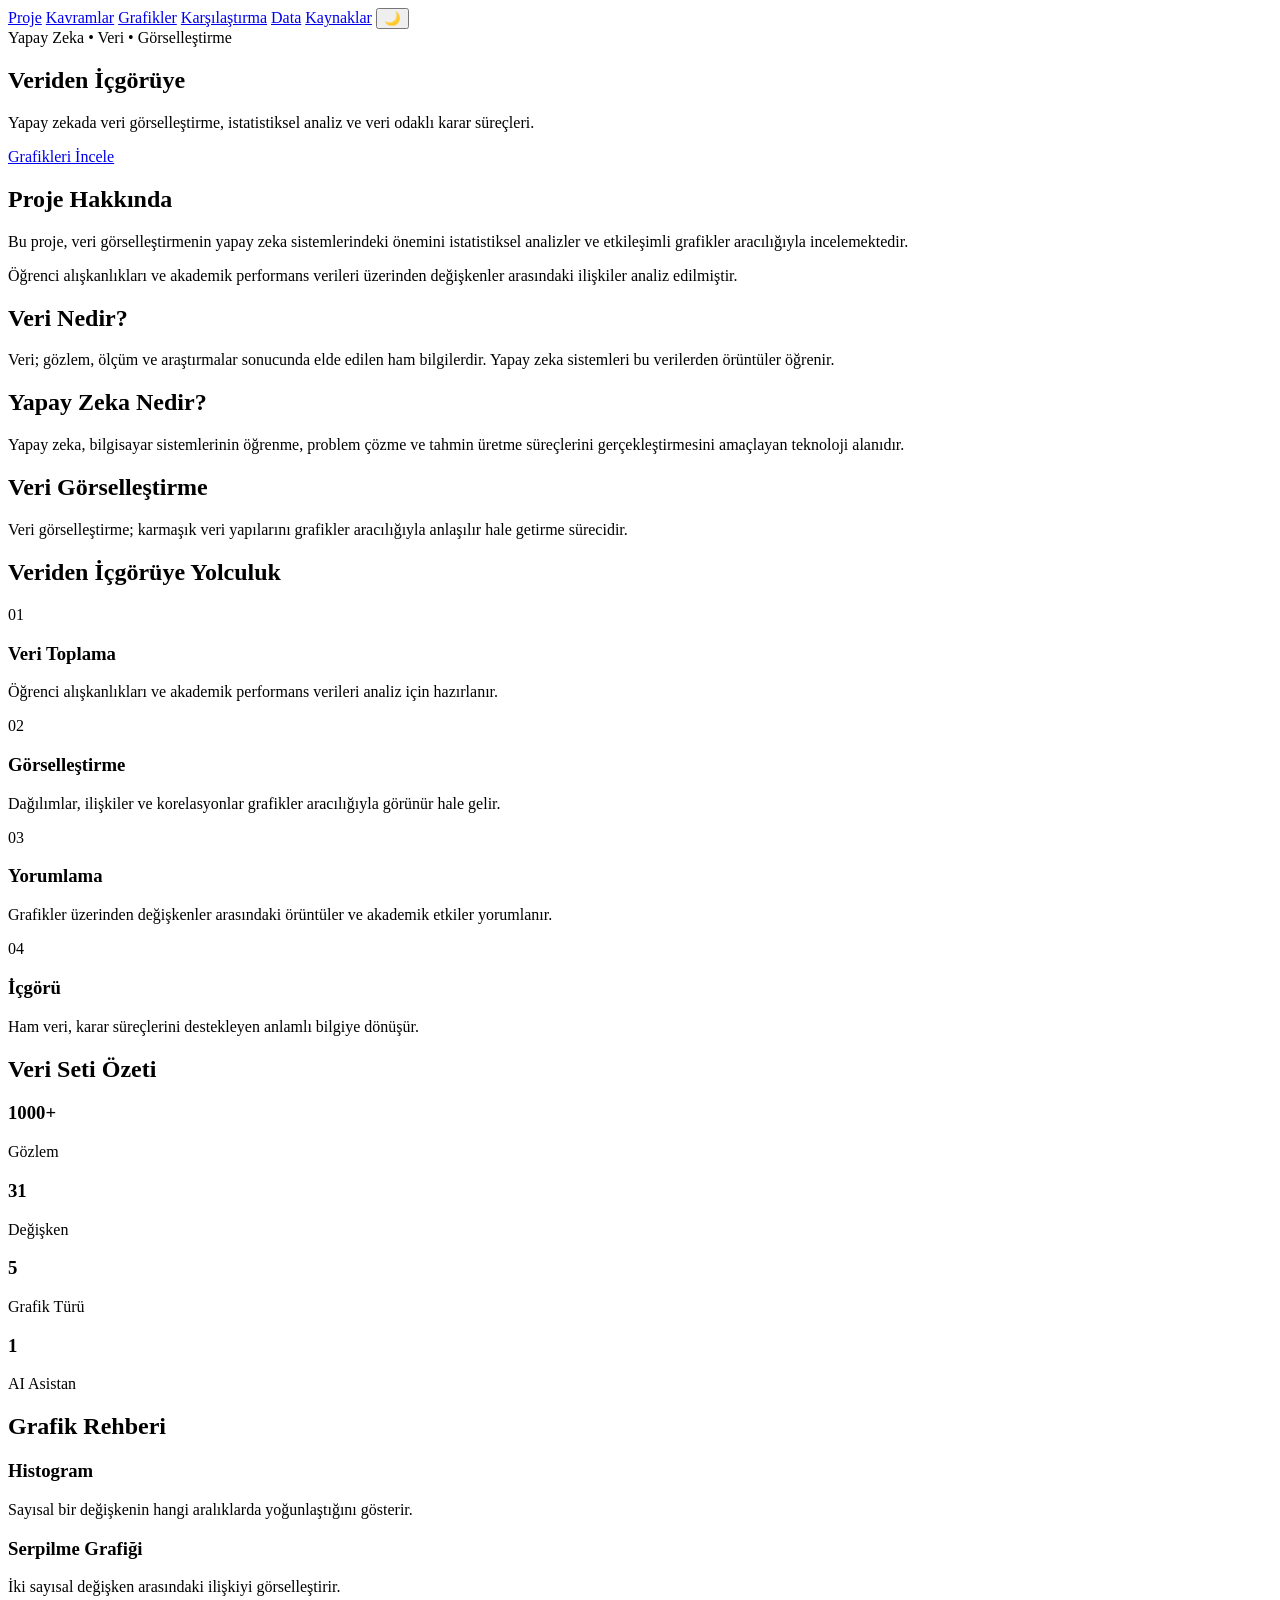
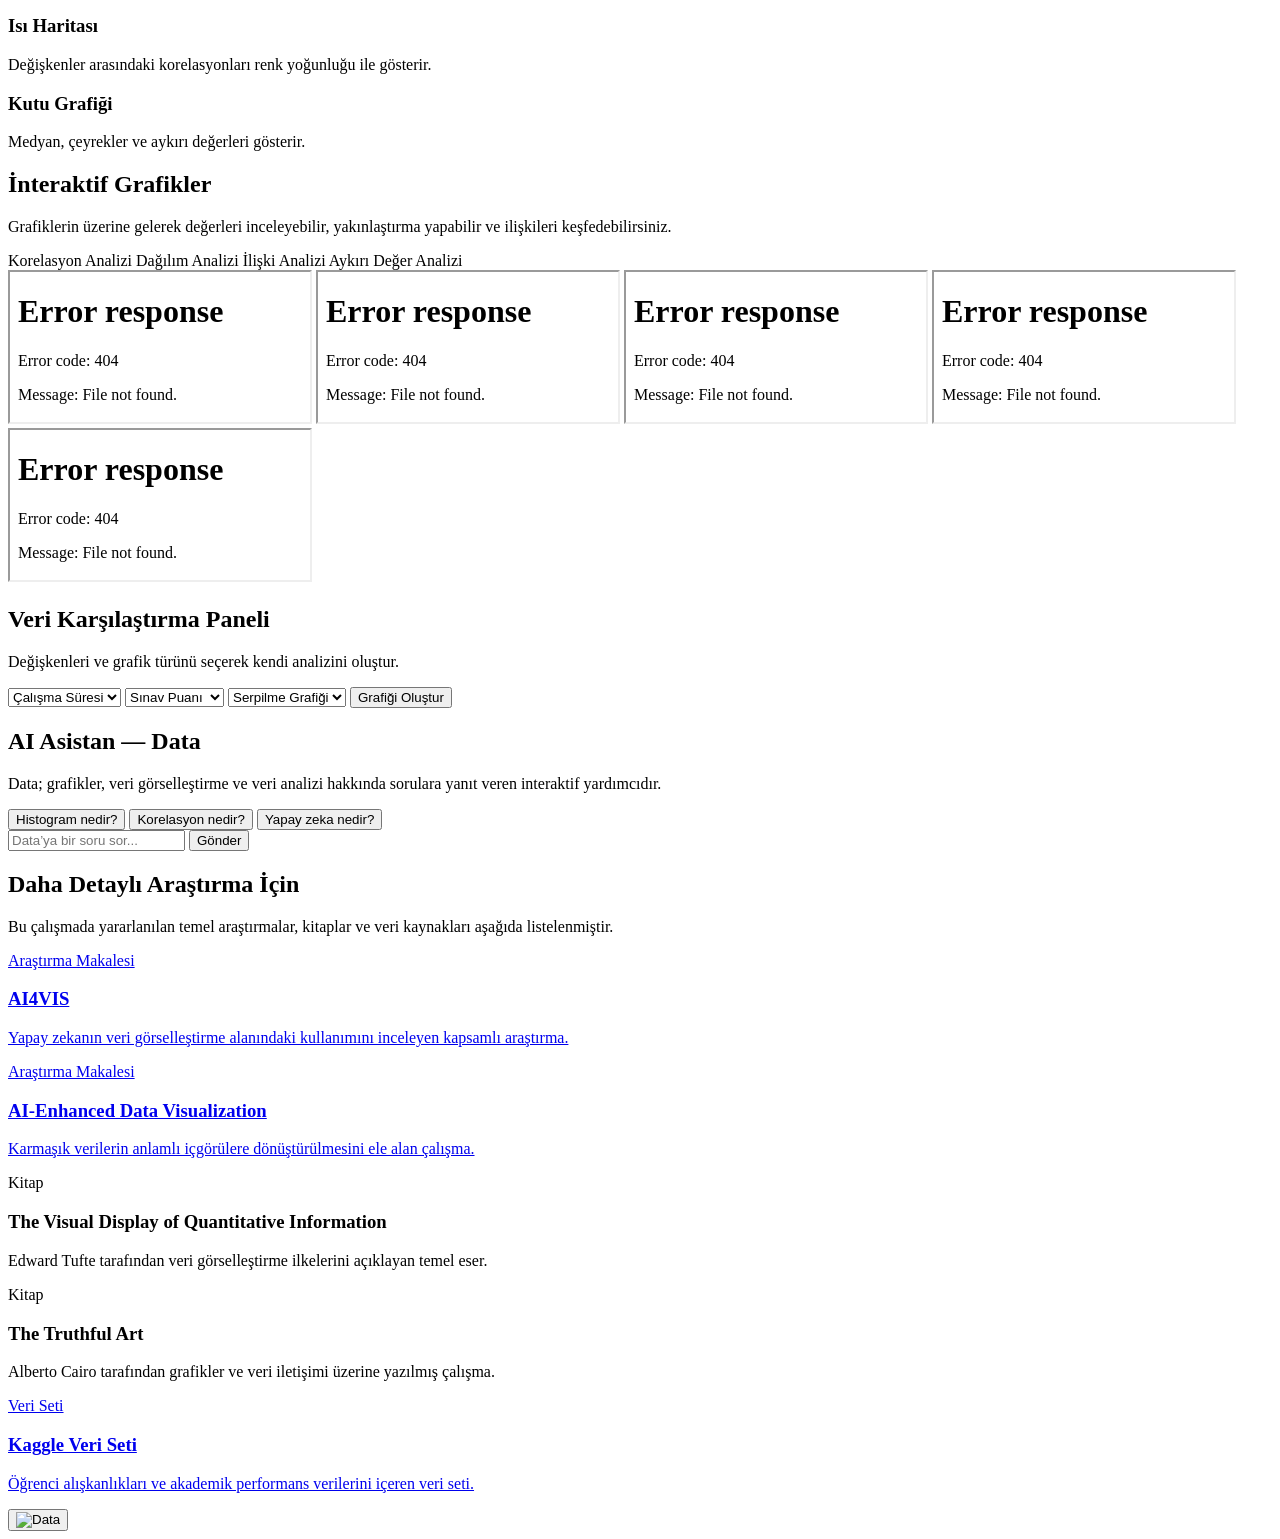
==== site/index.html @ c086c583 "Add files via upload" ====
<!DOCTYPE html>
<html lang="tr">
<head>
  <meta charset="UTF-8">
  <meta name="viewport" content="width=device-width, initial-scale=1.0">
  <title>Veriden İçgörüye</title>
  <link rel="stylesheet" href="./style.css">
  <script src="https://cdn.plot.ly/plotly-2.35.2.min.js"></script>
  <script src="data.js"></script>
  <script src="script.js" defer></script>
</head>

<body>
  <nav class="ust-menu">
    <a href="#hakkinda">Proje</a>
    <a href="#kavramlar">Kavramlar</a>
    <a href="#grafikler">Grafikler</a>
    <a href="#compare">Karşılaştırma</a>
    <a href="#ai">Data</a>
    <a href="#kaynaklar">Kaynaklar</a>
    <button id="temaButonu" onclick="temaDegistir()">🌙</button>
  </nav>

  <section class="hero">
    <div class="etiket">Yapay Zeka • Veri • Görselleştirme</div>
    <h1>Veriden İçgörüye</h1>
    <p>Yapay zekada veri görselleştirme, istatistiksel analiz ve veri odaklı karar süreçleri.</p>
    <a href="#grafikler" class="ana-buton">Grafikleri İncele</a>
  </section>

  <main class="container">

    <section class="card" id="hakkinda">
      <h2>Proje Hakkında</h2>
      <p>Bu proje, veri görselleştirmenin yapay zeka sistemlerindeki önemini istatistiksel analizler ve etkileşimli grafikler aracılığıyla incelemektedir.</p>
      <p>Öğrenci alışkanlıkları ve akademik performans verileri üzerinden değişkenler arasındaki ilişkiler analiz edilmiştir.</p>
    </section>

    <section class="kavramlar" id="kavramlar">
      <div class="kavram-kart">
        <h2>Veri Nedir?</h2>
        <p>Veri; gözlem, ölçüm ve araştırmalar sonucunda elde edilen ham bilgilerdir. Yapay zeka sistemleri bu verilerden örüntüler öğrenir.</p>
      </div>

      <div class="kavram-kart">
        <h2>Yapay Zeka Nedir?</h2>
        <p>Yapay zeka, bilgisayar sistemlerinin öğrenme, problem çözme ve tahmin üretme süreçlerini gerçekleştirmesini amaçlayan teknoloji alanıdır.</p>
      </div>

      <div class="kavram-kart">
        <h2>Veri Görselleştirme</h2>
        <p>Veri görselleştirme; karmaşık veri yapılarını grafikler aracılığıyla anlaşılır hale getirme sürecidir.</p>
      </div>
    </section>

    <section class="card">
      <h2>Veriden İçgörüye Yolculuk</h2>

      <div class="yolculuk-grid">
        <div class="yolculuk-adim">
          <span>01</span>
          <h3>Veri Toplama</h3>
          <p>Öğrenci alışkanlıkları ve akademik performans verileri analiz için hazırlanır.</p>
        </div>

        <div class="yolculuk-adim">
          <span>02</span>
          <h3>Görselleştirme</h3>
          <p>Dağılımlar, ilişkiler ve korelasyonlar grafikler aracılığıyla görünür hale gelir.</p>
        </div>

        <div class="yolculuk-adim">
          <span>03</span>
          <h3>Yorumlama</h3>
          <p>Grafikler üzerinden değişkenler arasındaki örüntüler ve akademik etkiler yorumlanır.</p>
        </div>

        <div class="yolculuk-adim">
          <span>04</span>
          <h3>İçgörü</h3>
          <p>Ham veri, karar süreçlerini destekleyen anlamlı bilgiye dönüşür.</p>
        </div>
      </div>
    </section>

    <section class="card">
      <h2>Veri Seti Özeti</h2>
      <div class="istatistik-grid">
        <div class="istatistik-kart"><h3>1000+</h3><p>Gözlem</p></div>
        <div class="istatistik-kart"><h3>31</h3><p>Değişken</p></div>
        <div class="istatistik-kart"><h3>5</h3><p>Grafik Türü</p></div>
        <div class="istatistik-kart"><h3>1</h3><p>AI Asistan</p></div>
      </div>
    </section>

    <section class="card">
      <h2>Grafik Rehberi</h2>
      <div class="guide-grid">
        <div class="guide-item"><h3>Histogram</h3><p>Sayısal bir değişkenin hangi aralıklarda yoğunlaştığını gösterir.</p></div>
        <div class="guide-item"><h3>Serpilme Grafiği</h3><p>İki sayısal değişken arasındaki ilişkiyi görselleştirir.</p></div>
        <div class="guide-item"><h3>Isı Haritası</h3><p>Değişkenler arasındaki korelasyonları renk yoğunluğu ile gösterir.</p></div>
        <div class="guide-item"><h3>Kutu Grafiği</h3><p>Medyan, çeyrekler ve aykırı değerleri gösterir.</p></div>
      </div>
    </section>

    <section class="card" id="grafikler">
      <h2>İnteraktif Grafikler</h2>
      <p>Grafiklerin üzerine gelerek değerleri inceleyebilir, yakınlaştırma yapabilir ve ilişkileri keşfedebilirsiniz.</p>

      <div class="grafik-etiketleri">
        <span>Korelasyon Analizi</span>
        <span>Dağılım Analizi</span>
        <span>İlişki Analizi</span>
        <span>Aykırı Değer Analizi</span>
      </div>

      <div class="graphs">
        <iframe src="graphs/heatmap.html"></iframe>
        <iframe src="graphs/scatter.html"></iframe>
        <iframe src="graphs/histogram.html"></iframe>
        <iframe src="graphs/boxplot.html"></iframe>
        <iframe src="graphs/bar_chart.html"></iframe>
      </div>
    </section>

    <section class="card" id="compare">
      <h2>Veri Karşılaştırma Paneli</h2>
      <p>Değişkenleri ve grafik türünü seçerek kendi analizini oluştur.</p>

      <div class="compare-panel">
        <select id="xSelect">
          <option value="study_hours_per_day">Çalışma Süresi</option>
          <option value="social_media_hours">Sosyal Medya</option>
          <option value="sleep_hours">Uyku Süresi</option>
          <option value="motivation_level">Motivasyon</option>
        </select>

        <select id="ySelect">
          <option value="exam_score">Sınav Puanı</option>
          <option value="stress_level">Stres Düzeyi</option>
          <option value="mental_health_rating">Ruh Sağlığı</option>
          <option value="screen_time">Ekran Süresi</option>
        </select>

        <select id="chartSelect">
          <option value="scatter">Serpilme Grafiği</option>
          <option value="bar">Sütun Grafiği</option>
          <option value="histogram">Histogram</option>
          <option value="box">Kutu Grafiği</option>
        </select>

        <button onclick="generateComparison()">Grafiği Oluştur</button>
      </div>

      <div id="comparisonChart"></div>
      <div id="comparisonResult"></div>
    </section>

    <section class="card data-chat" id="ai">
      <h2>AI Asistan — Data</h2>
      <p>Data; grafikler, veri görselleştirme ve veri analizi hakkında sorulara yanıt veren interaktif yardımcıdır.</p>

      <div class="hazir-sorular">
        <button onclick="hazirSoru('Histogram nedir?')">Histogram nedir?</button>
        <button onclick="hazirSoru('Korelasyon nedir?')">Korelasyon nedir?</button>
        <button onclick="hazirSoru('Yapay zeka nedir?')">Yapay zeka nedir?</button>
      </div>

      <div id="chatAlan"></div>

      <div class="chat-giris">
        <input type="text" id="kullaniciSorusu" placeholder="Data’ya bir soru sor...">
        <button onclick="dataCevapla()">Gönder</button>
      </div>
    </section>

    <section class="card" id="kaynaklar">
      <h2>Daha Detaylı Araştırma İçin</h2>
      <p class="small">Bu çalışmada yararlanılan temel araştırmalar, kitaplar ve veri kaynakları aşağıda listelenmiştir.</p>

      <div class="kaynak-grid">
        <a class="kaynak-kart" href="https://arxiv.org/pdf/2102.01330" target="_blank">
          <span class="etiket-mini">Araştırma Makalesi</span>
          <h3>AI4VIS</h3>
          <p>Yapay zekanın veri görselleştirme alanındaki kullanımını inceleyen kapsamlı araştırma.</p>
        </a>

        <a class="kaynak-kart" href="https://www.researchgate.net/publication/377444414_AI-Enhanced_Data_Visualization_Transforming_Complex_Data_into_Actionable_Insights" target="_blank">
          <span class="etiket-mini">Araştırma Makalesi</span>
          <h3>AI-Enhanced Data Visualization</h3>
          <p>Karmaşık verilerin anlamlı içgörülere dönüştürülmesini ele alan çalışma.</p>
        </a>

        <div class="kaynak-kart">
          <span class="etiket-mini">Kitap</span>
          <h3>The Visual Display of Quantitative Information</h3>
          <p>Edward Tufte tarafından veri görselleştirme ilkelerini açıklayan temel eser.</p>
        </div>

        <div class="kaynak-kart">
          <span class="etiket-mini">Kitap</span>
          <h3>The Truthful Art</h3>
          <p>Alberto Cairo tarafından grafikler ve veri iletişimi üzerine yazılmış çalışma.</p>
        </div>

        <a class="kaynak-kart" href="https://www.kaggle.com/datasets/aryan208/student-habits-and-academic-performance-dataset" target="_blank">
          <span class="etiket-mini">Veri Seti</span>
          <h3>Kaggle Veri Seti</h3>
          <p>Öğrenci alışkanlıkları ve akademik performans verilerini içeren veri seti.</p>
        </a>
      </div>
    </section>

  </main>

  





<button id="dataFloatButton" onclick="document.getElementById('ai').scrollIntoView({behavior:'smooth', block:'center'})">
  <span class="data-bubble-img">
    <img src="assets/data-chameleon.png" alt="Data">
  </span>
</button>




</body>
</html>
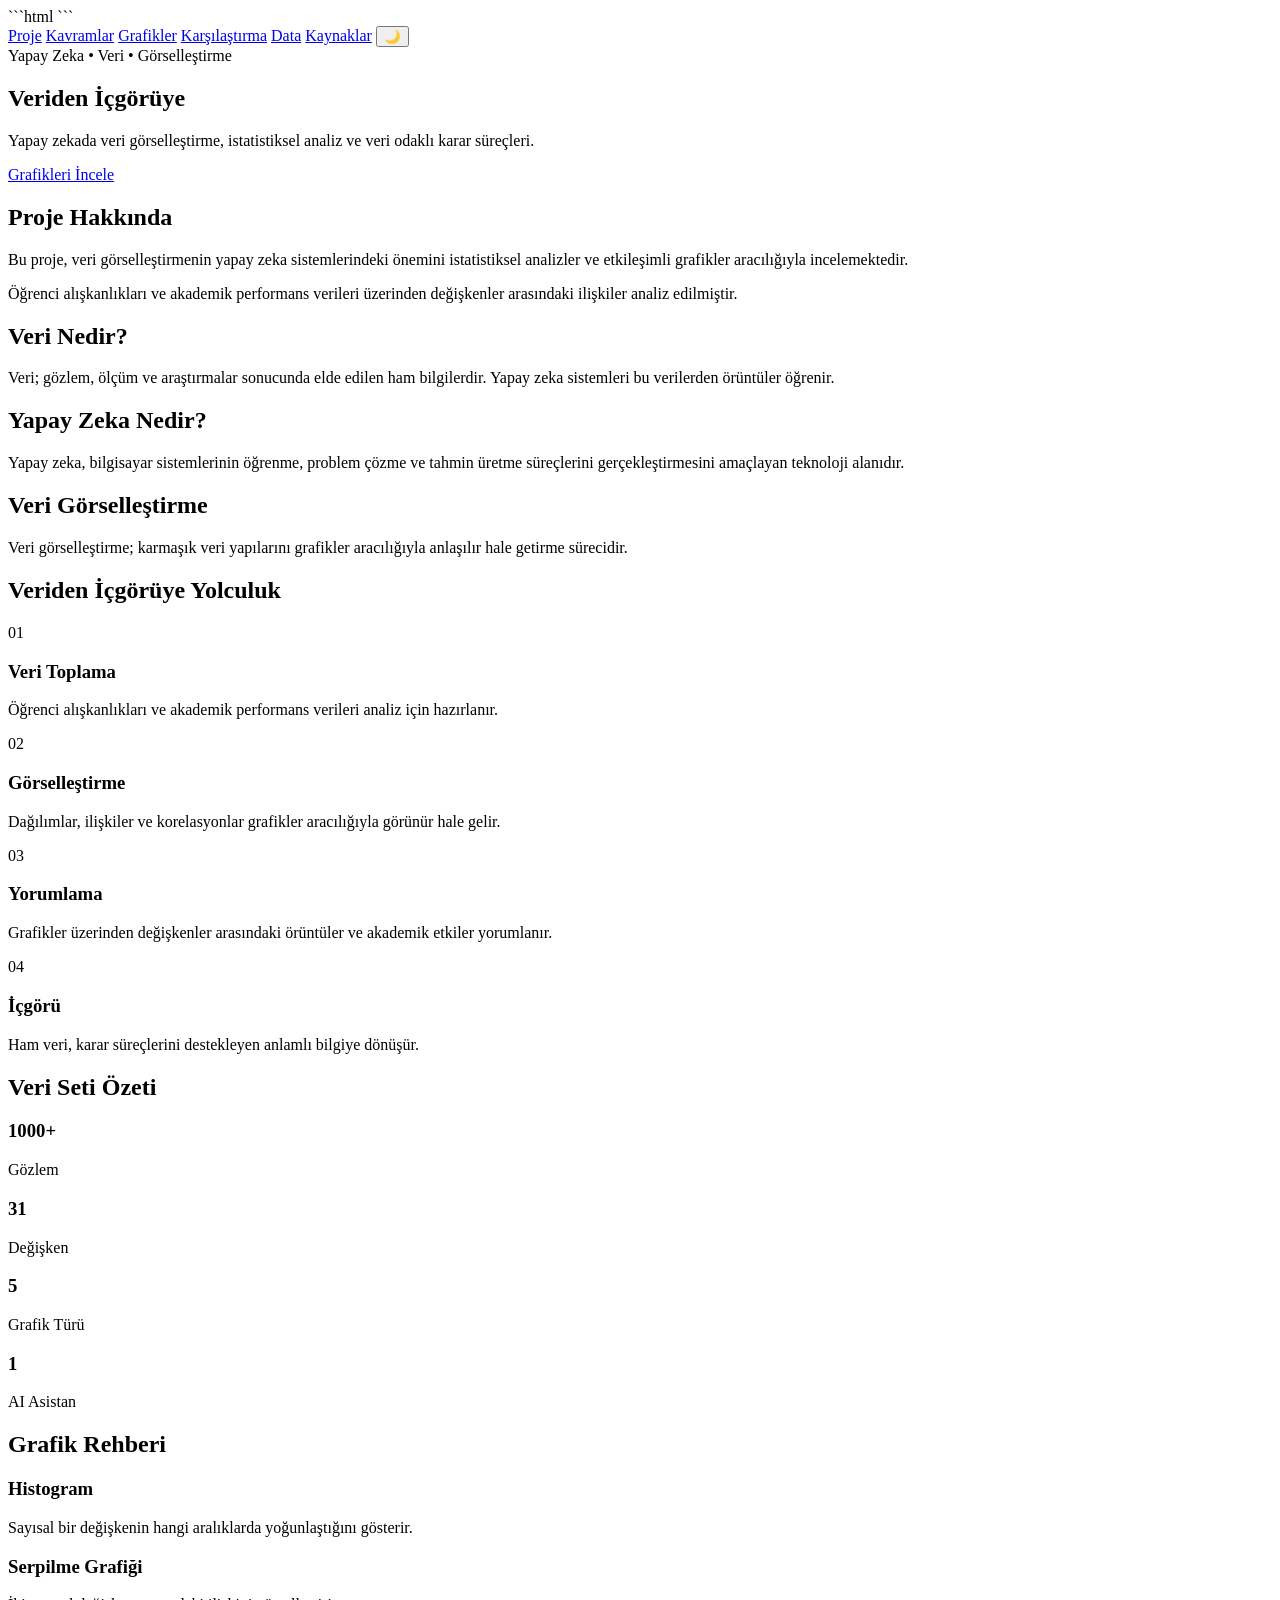
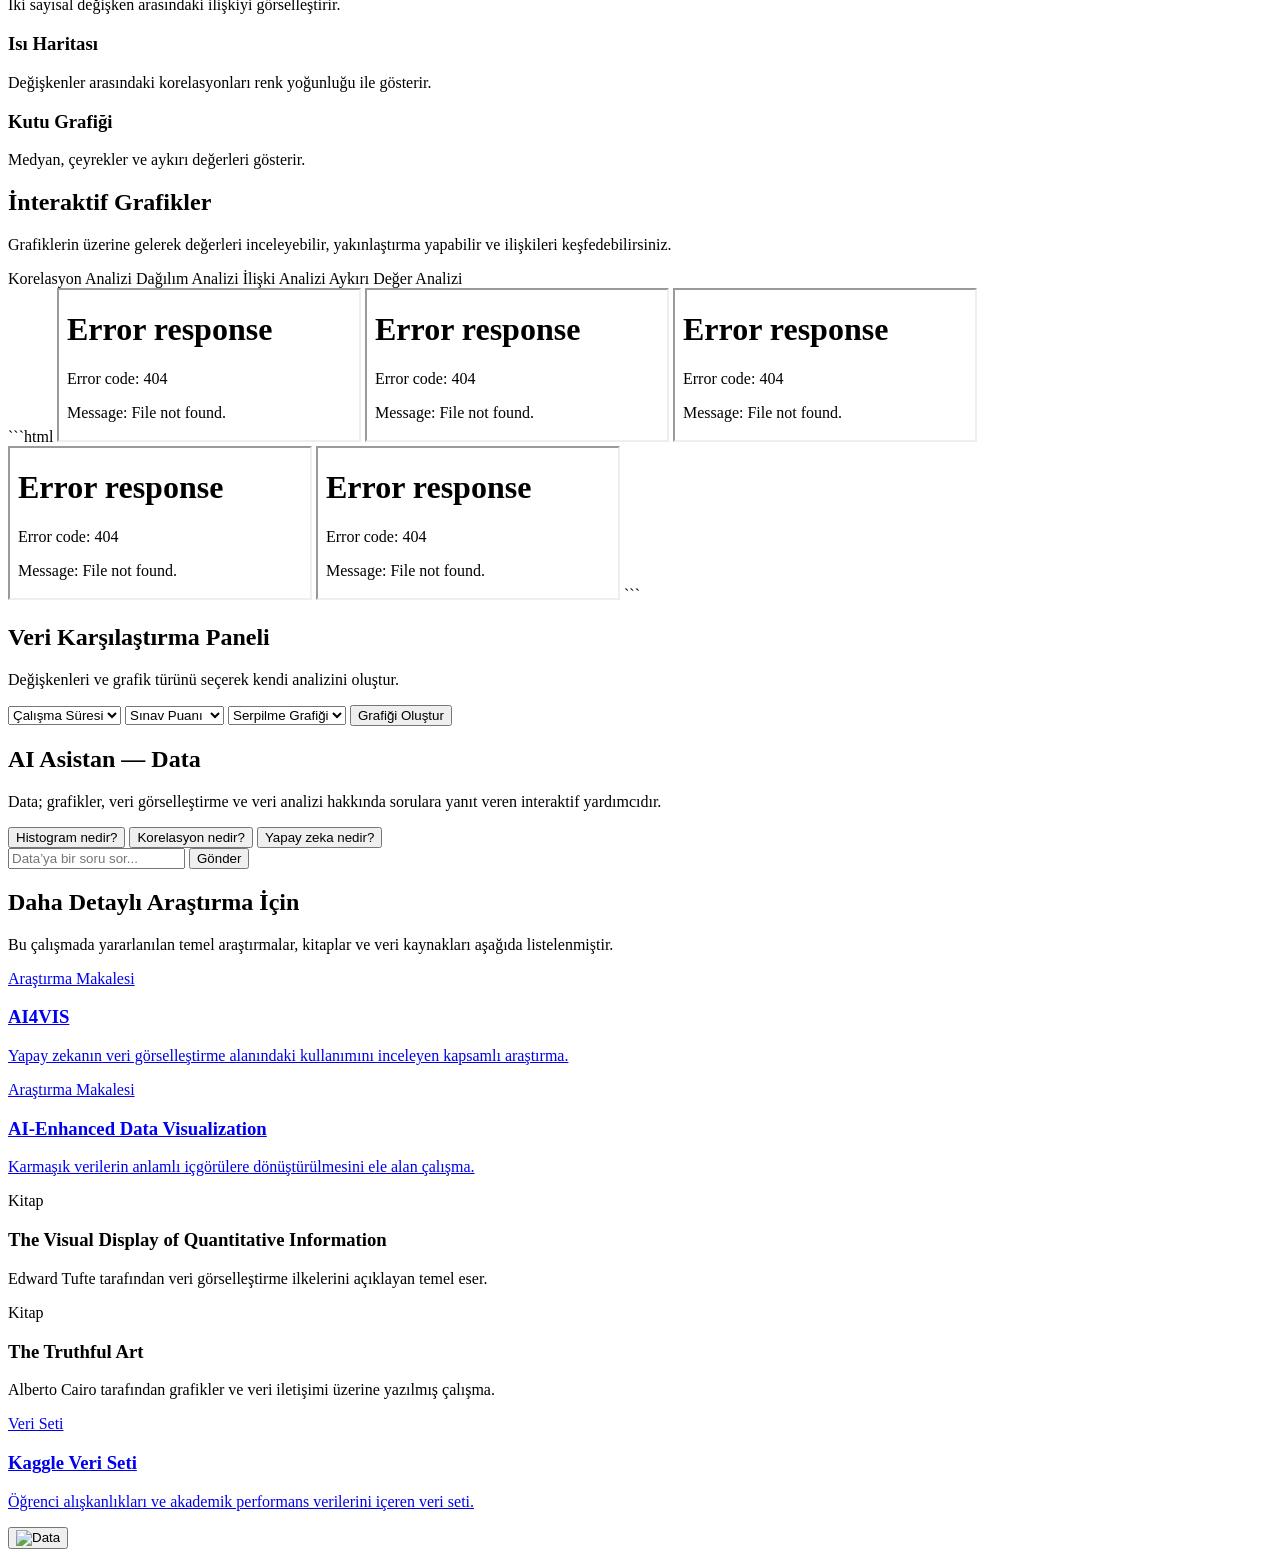
==== commit 5f8bbcb3: "Update index.html" ====
--- a/site/index.html
+++ b/site/index.html
@@ -6,8 +6,10 @@
   <title>Veriden İçgörüye</title>
   <link rel="stylesheet" href="./style.css">
   <script src="https://cdn.plot.ly/plotly-2.35.2.min.js"></script>
-  <script src="data.js"></script>
-  <script src="script.js" defer></script>
+ ```html
+<script src="../data.js"></script>
+```
+  <script src="./script.js"></script>
 </head>
 
 <body>
@@ -115,11 +117,13 @@
       </div>
 
       <div class="graphs">
-        <iframe src="graphs/heatmap.html"></iframe>
-        <iframe src="graphs/scatter.html"></iframe>
-        <iframe src="graphs/histogram.html"></iframe>
-        <iframe src="graphs/boxplot.html"></iframe>
-        <iframe src="graphs/bar_chart.html"></iframe>
+        ```html
+<iframe src="../graphs/heatmap.html"></iframe>
+<iframe src="../graphs/scatter.html"></iframe>
+<iframe src="../graphs/histogram.html"></iframe>
+<iframe src="../graphs/boxplot.html"></iframe>
+<iframe src="../graphs/bar_chart.html"></iframe>
+```
       </div>
     </section>
 
